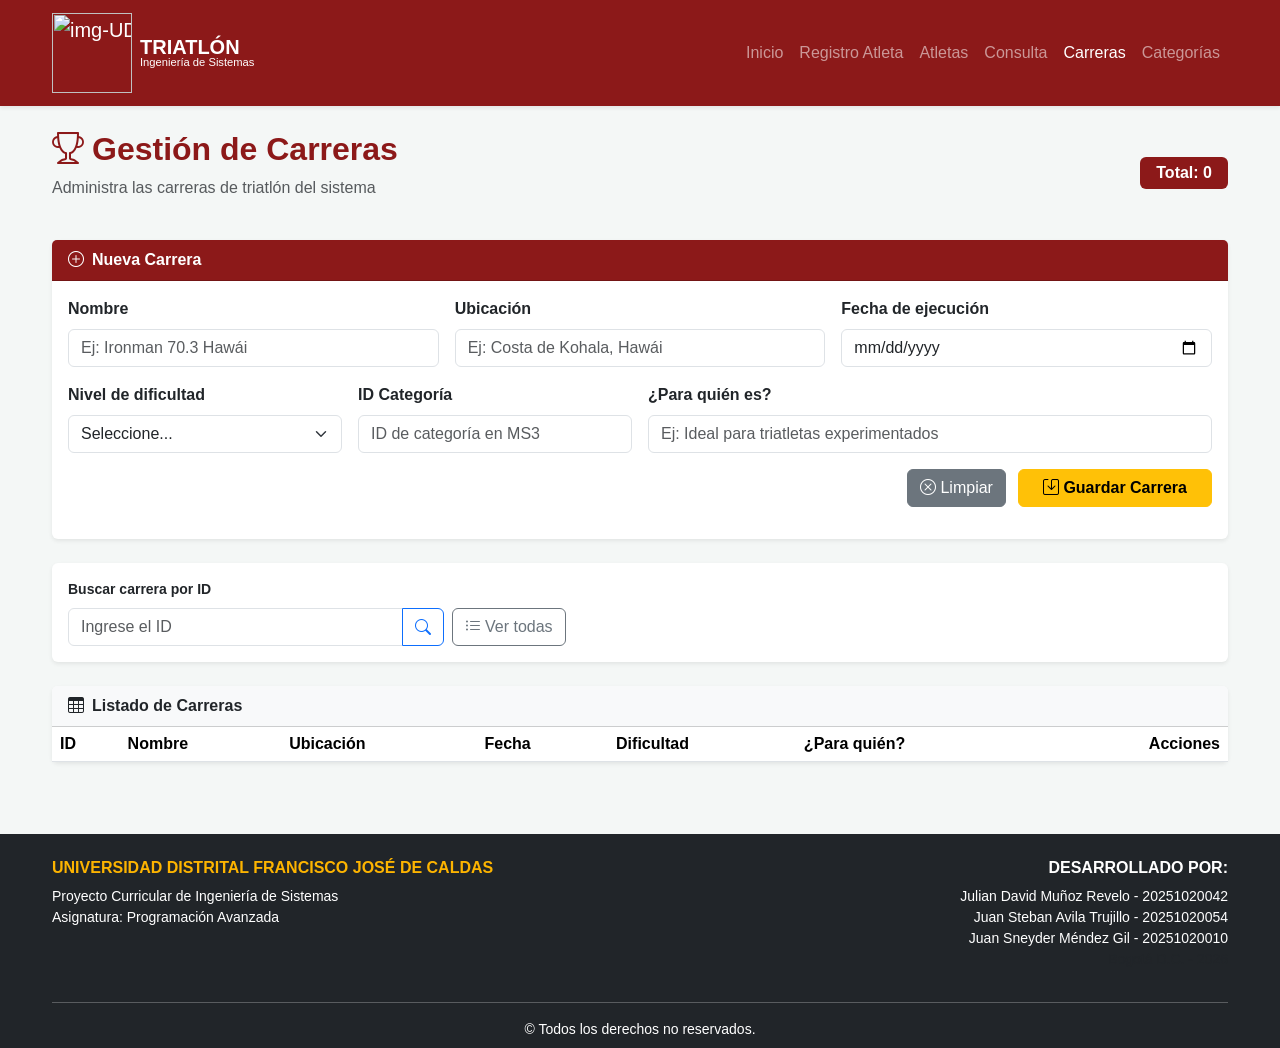
==== Frontend/pages/carreras.html @ b4d1ebb6 "actualizacion del front" ====
<html lang="es">
<head>
  <meta charset="UTF-8">
  <meta name="viewport" content="width=device-width, initial-scale=1.0">
  <title>Triatlón UD - Carreras</title>
  <link href="https://cdn.jsdelivr.net/npm/bootstrap@5.3.0/dist/css/bootstrap.min.css" rel="stylesheet">
  <link rel="stylesheet" href="https://cdn.jsdelivr.net/npm/bootstrap-icons@1.11.0/font/bootstrap-icons.css">
  <link rel="stylesheet" href="../css/style.css">
</head>
<body>

<nav class="navbar navbar-expand navbar-dark bg-institucional shadow-sm">
  <div class="container">
    <a class="navbar-brand d-flex align-items-center" href="../index.html">
      <img src="../img/Logo Oficial UD sin color en png.png" alt="img-UD" width="80" class="me-2">
      <div class="lh-1">
        <span class="fw-bold d-block">TRIATLÓN</span>
        <small style="font-size:0.7rem;">Ingeniería de Sistemas</small>
      </div>
    </a>
    <div class="navbar-nav">
      <a class="nav-link" href="../index.html">Inicio</a>
      <a class="nav-link" href="registro.html">Registro Atleta</a>
      <a class="nav-link" href="listado.html">Atletas</a>
      <a class="nav-link" href="consulta.html">Consulta</a>
      <a class="nav-link active" href="carreras.html">Carreras</a>
      <a class="nav-link" href="categorias.html">Categorías</a>
    </div>
  </div>
</nav>

<div class="container mt-4">

  <div class="d-flex justify-content-between align-items-center mb-4">
    <div>
      <h2 class="fw-bold text-institucional">
        <i class="bi bi-trophy me-2"></i>Gestión de Carreras
      </h2>
      <p class="text-muted">Administra las carreras de triatlón del sistema</p>
    </div>
    <span class="badge bg-institucional fs-6 px-3 py-2">
            Total: <span id="count-carreras">0</span>
        </span>
  </div>

  <!-- Formulario crear carrera -->
  <div class="card shadow-sm border-0 mb-4">
    <div class="card-header bg-institucional text-white fw-bold">
      <i class="bi bi-plus-circle me-2"></i>Nueva Carrera
    </div>
    <div class="card-body">
      <form id="form-carrera" class="row g-3">
        <div class="col-md-4">
          <label for="car-nombre" class="form-label fw-bold">Nombre</label>
          <input type="text" class="form-control" id="car-nombre"
                 placeholder="Ej: Ironman 70.3 Hawái" required>
        </div>
        <div class="col-md-4">
          <label for="car-ubicacion" class="form-label fw-bold">Ubicación</label>
          <input type="text" class="form-control" id="car-ubicacion"
                 placeholder="Ej: Costa de Kohala, Hawái" required>
        </div>
        <div class="col-md-4">
          <label for="car-fecha" class="form-label fw-bold">Fecha de ejecución</label>
          <input type="date" class="form-control" id="car-fecha" required>
        </div>
        <div class="col-md-3">
          <label for="car-dificultad" class="form-label fw-bold">Nivel de dificultad</label>
          <select class="form-select" id="car-dificultad" required>
            <option value="">Seleccione...</option>
            <option value="1">⭐ Muy fácil</option>
            <option value="2">⭐⭐ Fácil</option>
            <option value="3">⭐⭐⭐ Moderado</option>
            <option value="4">⭐⭐⭐⭐ Difícil</option>
            <option value="5">⭐⭐⭐⭐⭐ Extremo</option>
          </select>
        </div>
        <div class="col-md-3">
          <label for="car-categoria-id" class="form-label fw-bold">
            ID Categoría
          </label>
          <input type="number" class="form-control" id="car-categoria-id"
                 placeholder="ID de categoría en MS3" required>
        </div>
        <div class="col-md-6">
          <label for="car-para-quien" class="form-label fw-bold">¿Para quién es?</label>
          <input type="text" class="form-control" id="car-para-quien"
                 placeholder="Ej: Ideal para triatletas experimentados">
        </div>
        <div class="col-12 text-end">
          <button type="reset" class="btn btn-secondary me-2">
            <i class="bi bi-x-circle me-1"></i>Limpiar
          </button>
          <button type="submit" class="btn btn-warning fw-bold px-4">
            <i class="bi bi-save me-1"></i>Guardar Carrera
          </button>
        </div>
      </form>
    </div>
  </div>

  <!-- Buscar por ID -->
  <div class="card shadow-sm border-0 mb-4">
    <div class="card-body">
      <div class="row align-items-end g-2">
        <div class="col-md-4">
          <label for="buscar-car-id" class="form-label fw-bold small">
            Buscar carrera por ID
          </label>
          <div class="input-group">
            <input type="number" class="form-control" id="buscar-car-id"
                   placeholder="Ingrese el ID">
            <button class="btn btn-outline-primary" id="btn-buscar-car">
              <i class="bi bi-search"></i>
            </button>
          </div>
        </div>
        <div class="col-md-4">
          <button class="btn btn-outline-secondary" id="btn-ver-todas-car">
            <i class="bi bi-list-ul me-1"></i>Ver todas
          </button>
        </div>
      </div>
    </div>
  </div>

  <!-- Tabla de carreras -->
  <div class="card shadow-sm border-0 mb-4">
    <div class="card-header bg-light fw-bold">
      <i class="bi bi-table me-2"></i>Listado de Carreras
    </div>
    <div class="table-responsive">
      <table class="table table-hover align-middle mb-0">
        <thead class="bg-institucional text-white">
        <tr>
          <th>ID</th>
          <th>Nombre</th>
          <th>Ubicación</th>
          <th>Fecha</th>
          <th>Dificultad</th>
          <th>¿Para quién?</th>
          <th class="text-end">Acciones</th>
        </tr>
        </thead>
        <tbody id="tabla-carreras-body"></tbody>
      </table>
    </div>
    <div id="mensaje-sin-carreras" class="alert alert-warning m-3 d-none">
      No se encontraron carreras.
    </div>
  </div>

  <!-- Panel eliminar -->
  <div id="contenedor-eliminar-car" class="card shadow-sm border-danger mt-4 d-none">
    <div class="card-body">
      <h5 class="text-danger">
        <i class="bi bi-exclamation-triangle me-2"></i>¿Eliminar carrera?
      </h5>
      <p>Nombre: <strong id="eliminar-car-nombre"></strong></p>
      <p>Ubicación: <strong id="eliminar-car-ubicacion"></strong></p>
      <button id="btn-confirmar-borrado-car" class="btn btn-danger">
        <i class="bi bi-trash me-1"></i>Confirmar eliminación
      </button>
      <button class="btn btn-secondary ms-2" onclick="ocultarPanelesCar()">
        Cancelar
      </button>
    </div>
  </div>

  <!-- Panel modificar -->
  <div id="contenedor-modificar-car" class="card shadow-sm border-warning mt-4 d-none">
    <div class="card-body">
      <h5 class="text-warning">
        <i class="bi bi-pencil me-2"></i>Modificar carrera
      </h5>
      <input type="hidden" id="mod-car-id">
      <p class="text-muted small mb-3">
        Solo se puede modificar la ubicación o la fecha, un campo a la vez.
      </p>
      <div class="row g-3">
        <div class="col-md-4">
          <label class="form-label fw-bold small">Nueva Ubicación</label>
          <div class="input-group">
            <input type="text" class="form-control" id="mod-car-ubicacion"
                   placeholder="Nueva ubicación">
            <button class="btn btn-outline-warning" id="btn-guardar-ubicacion">
              <i class="bi bi-save"></i> Guardar
            </button>
          </div>
        </div>
        <div class="col-md-4">
          <label class="form-label fw-bold small">Nueva Fecha</label>
          <div class="input-group">
            <input type="date" class="form-control" id="mod-car-fecha">
            <button class="btn btn-outline-warning" id="btn-guardar-fecha">
              <i class="bi bi-save"></i> Guardar
            </button>
          </div>
        </div>
        <div class="col-md-4 d-flex align-items-end">
          <button class="btn btn-secondary w-100" onclick="ocultarPanelesCar()">
            Cancelar
          </button>
        </div>
      </div>
    </div>
  </div>

</div>

<footer class="bg-dark text-white pt-4 pb-2 mt-5">
  <div class="container">
    <div class="row">
      <div class="col-6">
        <h6 class="text-uppercase fw-bold text-dorado">
          Universidad Distrital Francisco José de Caldas
        </h6>
        <p class="small">Proyecto Curricular de Ingeniería de Sistemas<br>
          Asignatura: Programación Avanzada</p>
      </div>
      <div class="col-6 text-md-end">
        <h6 class="text-uppercase fw-bold">Desarrollado por:</h6>
        <p class="small mb-0">
          Julian David Muñoz Revelo - 20251020042<br>
          Juan Steban Avila Trujillo - 20251020054<br>
          Juan Sneyder Méndez Gil - 20251020010
        </p>
        <p class="small text-muted">Bogotá D.C. - 2026</p>
      </div>
    </div>
    <hr class="bg-secondary">
    <p class="small text-center mb-0">&copy; Todos los derechos no reservados.</p>
  </div>
</footer>

<script src="https://cdn.jsdelivr.net/npm/bootstrap@5.3.0/dist/js/bootstrap.bundle.min.js"></script>
<script src="../js/carreras.js"></script>
</body>
</html>
---- Frontend/css/style.css ----
/* varibles colores (colorcitos de la ud) */
:root {
  --rojo-ud: #8c1919;    /* colores tomados de la editorial ud y todo */
  --dorado-ud: #fdb400;
  --gris-fondo: #f4f7f6;
}

/* Configuracion General */
body {
  font-family: sans-serif;
  background-color: var(--gris-fondo);
  display: flex;
  flex-direction: column;
  min-height: 100vh; /* el footer siempre esté abajo */
}

/* Clases personalizadas */
.bg-institucional {
  background-color: var(--rojo-ud) !important;
}

.text-institucional {
  color: var(--rojo-ud) !important;
}

.text-dorado {
  color: var(--dorado-ud);
}

.main-content {
  flex: 1; /* Esto empuja el footer al fondo si hay poco contenido */
}

.container {
  max-width: 1200px; /* La pagina no crecera más de esto */
  margin: 0 auto;    /* La mantiene centrada en la pantalla */
}

/* suavisa los cambios de la tarjeta */
.card-deportiva {
  border-radius: 15px; /* Bordes más redondeados */
  transition: transform 0.3s ease, box-shadow 0.3s ease, border-color 0.3s ease;
  border: 2px solid transparent; /* espacio para el borde */
}

/* El efecto de levantarse y cambio de color con el mouse */
.card-deportiva:hover {
  transform: translateY(-10px); /* Eleva la tarjeta */
  box-shadow: 0 10px 20px rgba(0,0,0,0.15); /* Sombra más profunda */
  border-color: var(--dorado-ud); /* Este es el color amarillo 'warning' de Bootstrap pero no lo uso */
}
/*transicion de la tarjeta*/
.card-atleta {
  border: none;
  border-radius: 12px;
  transition: all 0.3s ease;
  overflow: hidden;
}

/**/
.card-atleta:hover{
  transform: translateY(-10px);
  shadow: 0 10px 20px rgba(0,0,0,0.15);
}

.foto-atleta{
  height: 200px;
  object-fit: cover; /*foto no se altere*/
  background-color: var(--rojo-ud);
}
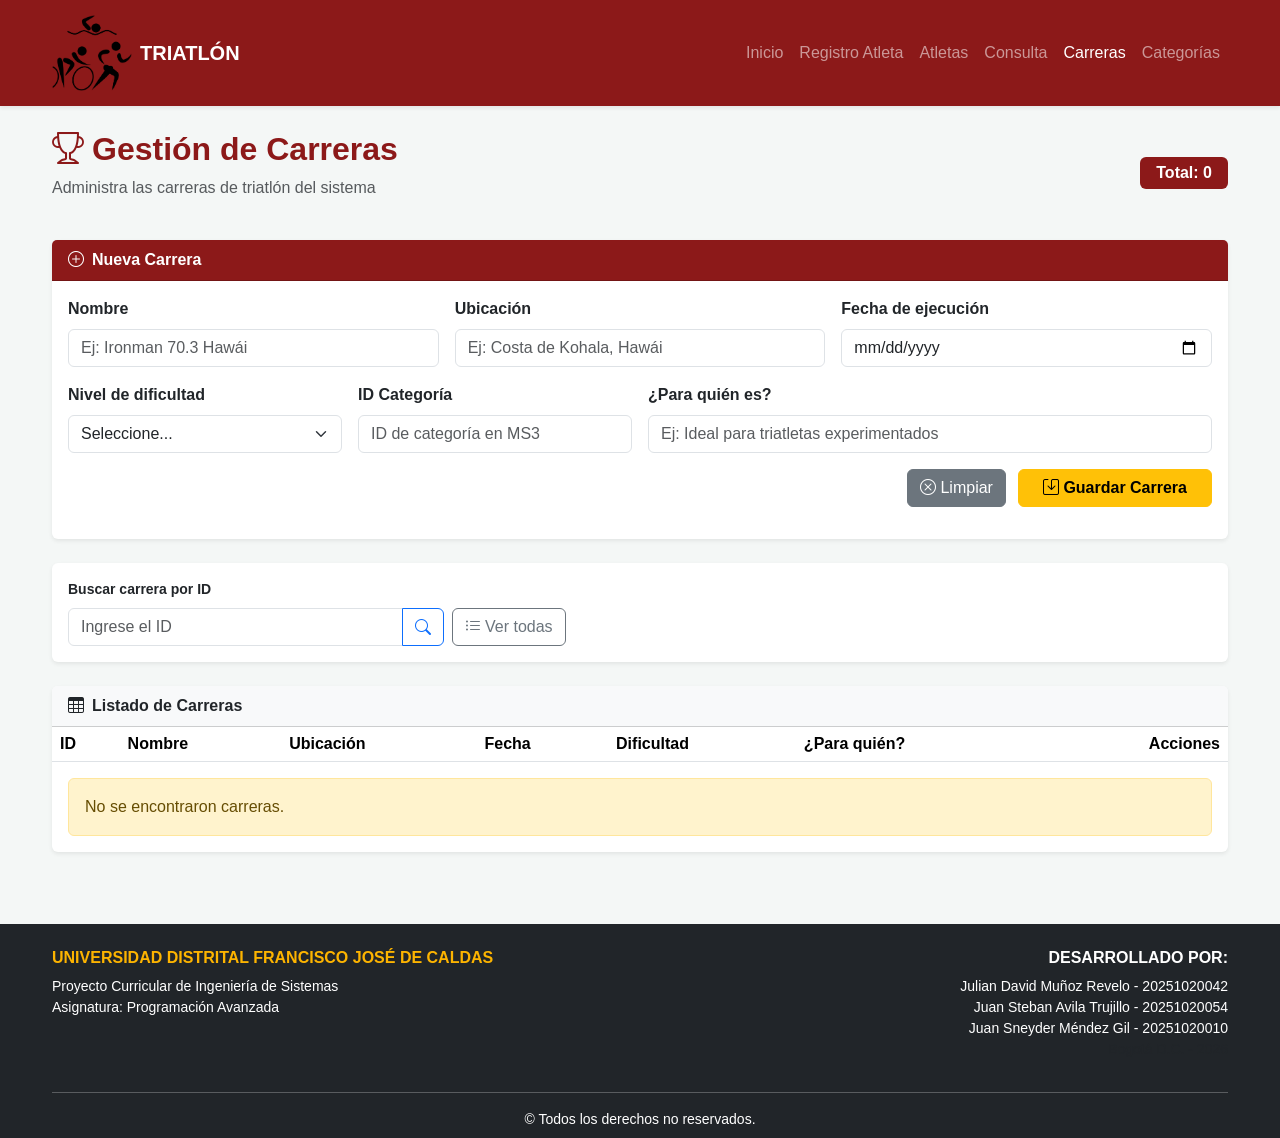
==== commit 7c880d1a: "Front casi terminado" ====
--- a/Frontend/pages/carreras.html
+++ b/Frontend/pages/carreras.html
@@ -12,10 +12,9 @@
 <nav class="navbar navbar-expand navbar-dark bg-institucional shadow-sm">
   <div class="container">
     <a class="navbar-brand d-flex align-items-center" href="../index.html">
-      <img src="../img/Logo Oficial UD sin color en png.png" alt="img-UD" width="80" class="me-2">
+      <img src="../img/Logo Oficial triatlon sin color en png.png" alt="img-UD" width="80" class="me-2">
       <div class="lh-1">
         <span class="fw-bold d-block">TRIATLÓN</span>
-        <small style="font-size:0.7rem;">Ingeniería de Sistemas</small>
       </div>
     </a>
     <div class="navbar-nav">
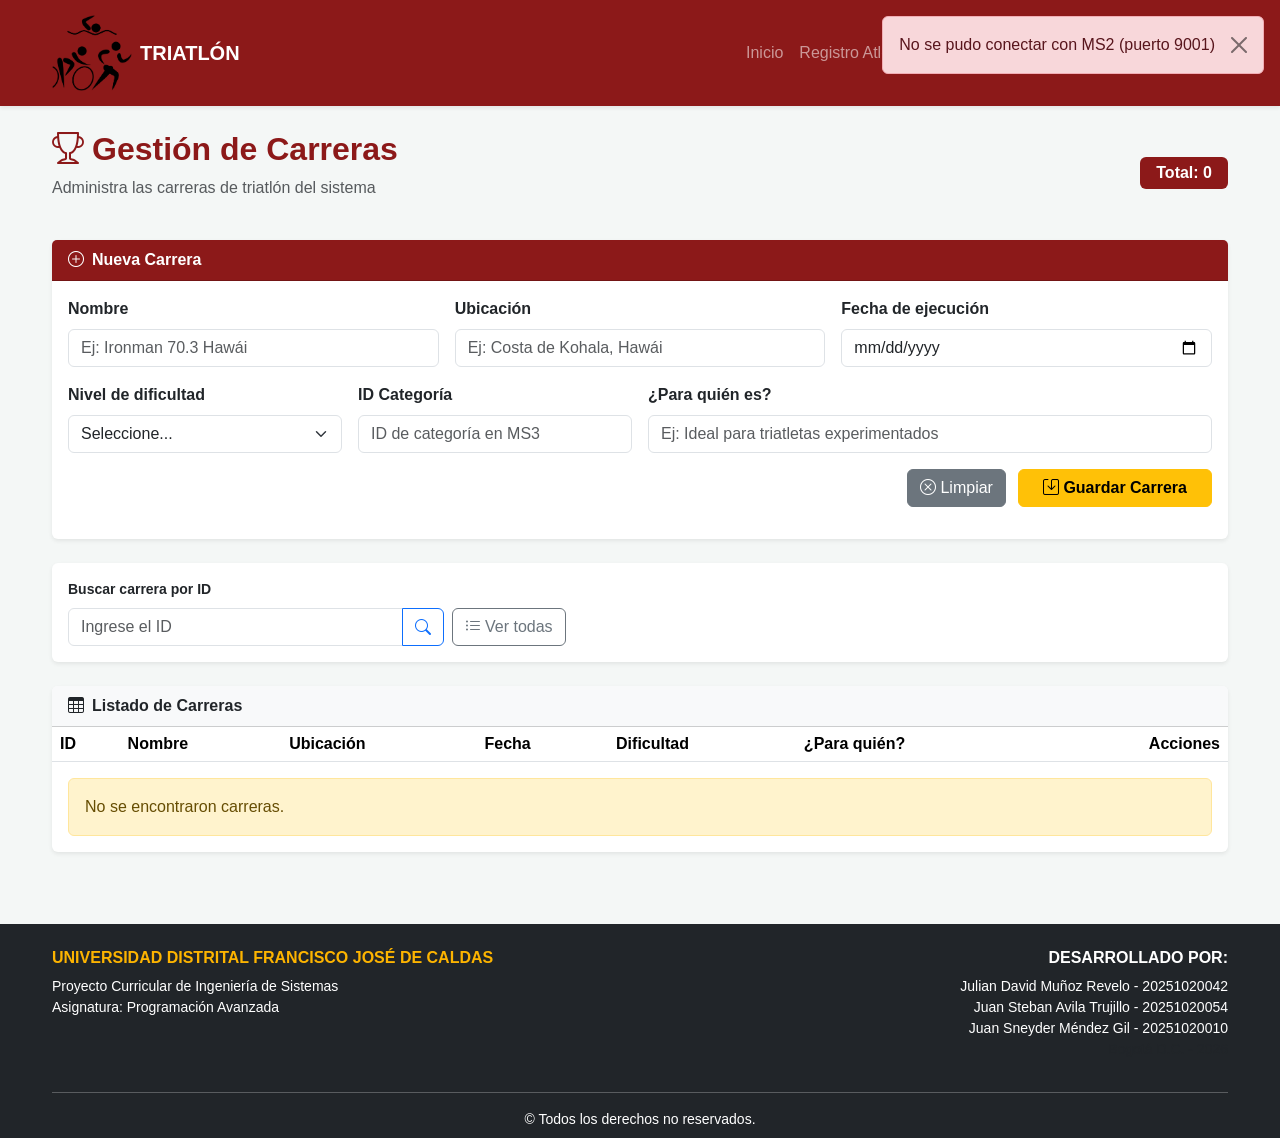
==== commit 7f03f89f: "Front listo" ====
--- a/Frontend/pages/carreras.html
+++ b/Frontend/pages/carreras.html
@@ -205,6 +205,37 @@
     </div>
   </div>
 
+  <!-- Panel info de la carrera (inscritos y categoria) -->
+  <div id="contenedor-info-car" class="card shadow-sm border-info mt-4 d-none">
+    <div class="card-header bg-info text-white fw-bold">
+      <i class="bi bi-info-circle me-2"></i><span id="info-car-titulo">Información de la carrera</span>
+      <button class="btn btn-sm btn-light float-end" onclick="ocultarPanelesCar()">Cerrar</button>
+    </div>
+    <div class="card-body">
+      <!-- categoria de la carrera -->
+      <div id="info-categoria-car" class="mb-3"></div>
+      <!-- competidores inscritos -->
+      <div class="table-responsive">
+        <table class="table table-sm table-hover align-middle mb-0">
+          <thead class="table-light">
+          <tr>
+            <th>ID</th>
+            <th>Nombre</th>
+            <th>Identificación</th>
+            <th>Categoría</th>
+            <th>Especialidad</th>
+            <th class="text-end">Acción</th>
+          </tr>
+          </thead>
+          <tbody id="tabla-inscritos-body"></tbody>
+        </table>
+      </div>
+      <div id="mensaje-sin-inscritos" class="alert alert-warning m-2 d-none">
+        No hay triatletas inscritos en esta carrera.
+      </div>
+    </div>
+  </div>
+
 </div>
 
 <footer class="bg-dark text-white pt-4 pb-2 mt-5">
